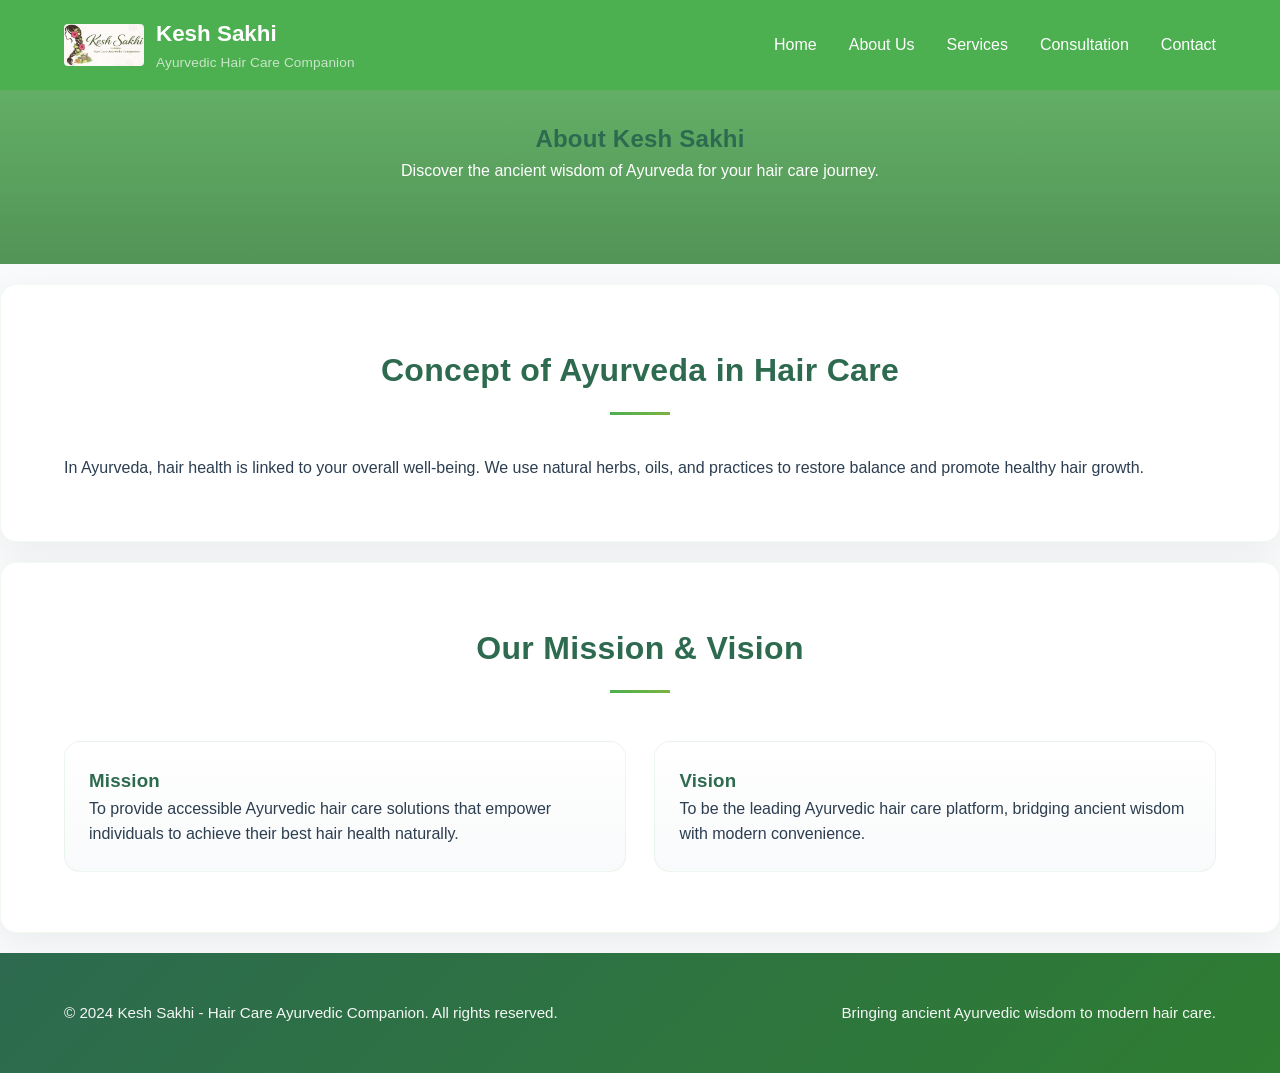
==== about.html @ c233fb0d "Initial commit" ====
<!DOCTYPE html>
<html lang="en">
<head>
    <meta charset="UTF-8">
    <meta name="viewport" content="width=device-width, initial-scale=1.0">
    <title>About Us - Kesh Sakhi</title>
    <link rel="stylesheet" href="css/styles.css">
</head>
<body>
    <header id="navbar"></header>

    <main>
        <section id="about-hero">
            <div class="container">
                <h1>About Kesh Sakhi</h1>
                <p>Discover the ancient wisdom of Ayurveda for your hair care journey.</p>
            </div>
        </section>

        <section id="ayurveda-concept">
            <div class="container">
                <h2>Concept of Ayurveda in Hair Care</h2>
                <p>In Ayurveda, hair health is linked to your overall well-being. We use natural herbs, oils, and practices to restore balance and promote healthy hair growth.</p>
            </div>
        </section>

        <section id="mission-vision">
            <div class="container">
                <h2>Our Mission & Vision</h2>
                <div class="mv-grid">
                    <div class="mv-item">
                        <h3>Mission</h3>
                        <p>To provide accessible Ayurvedic hair care solutions that empower individuals to achieve their best hair health naturally.</p>
                    </div>
                    <div class="mv-item">
                        <h3>Vision</h3>
                        <p>To be the leading Ayurvedic hair care platform, bridging ancient wisdom with modern convenience.</p>
                    </div>
                </div>
            </div>
        </section>
    </main>

    <footer id="footer"></footer>

    <script src="js/components/Navbar.js"></script>
    <script src="js/components/Footer.js"></script>
    <script src="js/pages/AboutPage.js"></script>
</body>
</html>
---- css/styles.css ----
/* Reset and Base Styles */
* {
    margin: 0;
    padding: 0;
    box-sizing: border-box;
}

body {
    font-family: 'Segoe UI', Tahoma, Geneva, Verdana, sans-serif;
    line-height: 1.6;
    color: #2c3e50;
    background-color: #f8fafb;
}

.container {
    max-width: 1200px;
    margin: 0 auto;
    padding: 0 24px;
}

h1, h2, h3 {
    color: #2d6a4f;
    font-weight: 600;
    letter-spacing: 0.01em;
}

h2 {
    font-size: 2rem;
    margin-bottom: 1.5rem;
    text-align: center;
    position: relative;
    padding-bottom: 1rem;
}

h2::after {
    content: '';
    display: block;
    width: 60px;
    height: 3px;
    background: linear-gradient(90deg, #4caf50, #7cb342);
    margin: 1rem auto 0;
}

a {
    text-decoration: none;
    color: #4caf50;
}

.cta-button {
    display: inline-block;
    background: linear-gradient(135deg, #66bb6a, #43a047);
    color: white;
    padding: 14px 32px;
    border-radius: 8px;
    transition: transform 0.3s ease, box-shadow 0.3s ease;
    font-weight: 600;
    letter-spacing: 0.03em;
    border: none;
    cursor: pointer;
    font-size: 1rem;
}

.cta-button.secondary {
    background: rgba(76, 175, 80, 0.1);
    color: #2d6a4f;
    border: 2px solid #4caf50;
}

.cta-button.secondary:hover {
    background: rgba(76, 175, 80, 0.2);
    box-shadow: 0 8px 20px rgba(76, 175, 80, 0.15);
}

/* Navbar */
.navbar {
    background-color: #4caf50;
    padding: 1rem 0;
    position: fixed;
    width: 100%;
    top: 0;
    z-index: 1000;
}

.navbar .container {
    display: flex;
    justify-content: space-between;
    align-items: center;
}

.brand {
    display: flex;
    align-items: center;
    gap: 12px;
}

.brand-logo {
    width: 80px;
    height: auto;
    object-fit: contain;
    display: block;
    border-radius: 4px;
    background-color: transparent;
    padding: 0;
}

.navbar .logo {
    color: white;
    font-size: 1.4rem;
    font-weight: bold;
}

.logo-tagline {
    color: #c8e6c9;
    font-size: 0.85rem;
    letter-spacing: 0.01em;
}

.navbar nav ul {
    display: flex;
    list-style: none;
}

.navbar nav ul li {
    margin-left: 2rem;
}

.navbar nav ul li a {
    color: white;
    transition: color 0.3s;
}

.navbar nav ul li a:hover {
    color: #c8e6c9;
}

/* Hero Sections */
#hero {
    background: url('../images/background.png');
    background-size: cover;
    background-position: center;
    color: white;
    padding: 120px 0 80px;
    text-align: center;
    position: relative;
}

#about-hero, #services-hero, #consultation-hero, #contact-hero {
    background: linear-gradient(rgba(76, 175, 80, 0.82), rgba(46, 125, 50, 0.82)), url('../images/hero-bg.jpg');
    background-size: cover;
    background-position: center;
    color: white;
    padding: 120px 0 80px;
    text-align: center;
    position: relative;
}

#hero::after {
    content: '';
    position: absolute;
    inset: 0;
    background: radial-gradient(circle at top center, rgba(255,255,255,0.12), transparent 45%);
    pointer-events: none;
}

.hero-content {
    position: relative;
    z-index: 1;
}

.hero-content h1 {
    font-size: clamp(2.4rem, 5vw, 3.6rem);
    margin-bottom: 1rem;
    letter-spacing: 0.03em;
}

.hero-content p {
    font-size: 1.2rem;
    margin-bottom: 1rem;
}

.hero-tagline {
    font-size: 1rem;
    max-width: 760px;
    margin: 0 auto 2rem;
    color: #e8f5e9;
    line-height: 1.8;
}

/* Sections */
section {
    padding: 60px 0;
}

#showcase {
    padding: 60px 0 40px;
}

#introduction, #benefits, #testimonials, #faq, #showcase, #ayurveda-concept, #mission-vision, #services-list, #contact-info, #contact-form {
    background-color: white;
    margin: 20px 0;
    border-radius: 16px;
    box-shadow: 0 10px 35px rgba(0, 0, 0, 0.06);
    border: 1px solid rgba(76, 175, 80, 0.08);
}

.showcase-grid,
.benefits-grid,
.testimonials-grid,
.mv-grid {
    display: grid;
    grid-template-columns: repeat(auto-fit, minmax(280px, 1fr));
    gap: 1.8rem;
    margin-top: 2rem;
}

.image-card,
.benefit-item,
.testimonial,
.mv-item,
.service-item {
    padding: 1.5rem;
    border: 1px solid rgba(76, 175, 80, 0.1);
    border-radius: 16px;
    transition: all 0.35s cubic-bezier(0.4, 0, 0.2, 1);
    background: linear-gradient(180deg, #ffffff 0%, #f9fafb 100%);
    overflow: hidden;
}

.image-card:hover,
.benefit-item:hover,
.testimonial:hover,
.mv-item:hover,
.service-item:hover {
    transform: translateY(-8px);
    box-shadow: 0 20px 40px rgba(76, 175, 80, 0.12);
    border-color: rgba(76, 175, 80, 0.2);
}

.service-image {
    width: 100%;
    height: 200px;
    object-fit: cover;
    border-radius: 12px;
    margin-bottom: 1rem;
    transition: transform 0.3s ease;
}

.service-item:hover .service-image {
    transform: scale(1.02);
}

.service-item ul {
    list-style: none;
    padding: 0;
    margin: 1rem 0 0 0;
}

.service-item li {
    padding: 0.25rem 0;
    color: #555;
    font-size: 0.9rem;
}

.service-item li:before {
    content: "✓";
    color: #4CAF50;
    font-weight: bold;
    margin-right: 0.5rem;
}

.image-card {
    overflow: hidden;
    border: none;
    display: flex;
    flex-direction: column;
    background: #ffffff;
}

.image-card img {
    width: 100%;
    height: 260px;
    object-fit: cover;
    transition: transform 0.7s ease, filter 0.35s ease;
    border-bottom: 1px solid rgba(0,0,0,0.08);
    display: block;
    background: linear-gradient(135deg, #e0f2e9 0%, #c8e6c9 100%);
}

.image-card:hover img {
    transform: scale(1.05);
    filter: brightness(1.08);
}

.card-copy {
    padding: 1.5rem;
    flex: 1;
    display: flex;
    flex-direction: column;
}

.card-copy h3 {
    margin-bottom: 0.8rem;
    color: #2d6a4f;
    font-size: 1.18rem;
    font-weight: 600;
    letter-spacing: 0.015em;
    line-height: 1.4;
}

.card-copy p {
    color: #555;
    line-height: 1.75;
    font-size: 0.95rem;
    flex-grow: 1;
}

.delay-1 {
    animation-delay: 0.15s;
}

.delay-2 {
    animation-delay: 0.3s;
}

.testimonial p {
    font-style: italic;
    margin-bottom: 1rem;
    color: #4a5568;
    font-size: 1rem;
}

cite {
    font-weight: 600;
    color: #2d6a4f;
    display: block;
    margin-top: 0.5rem;
}

/* Section specific styling */
#introduction {
    padding: 4rem 0;
}

#introduction .container {
    max-width: 900px;
}

#introduction h2 {
    margin-bottom: 1.5rem;
}

#introduction p {
    font-size: 1.05rem;
    color: #4a5568;
    line-height: 1.9;
    text-align: center;
}

#benefits {
    padding: 4rem 0;
}

.benefit-item h3 {
    color: #2d6a4f;
    font-weight: 600;
    margin-bottom: 0.8rem;
}

.benefit-item p {
    color: #666;
    line-height: 1.75;
}

#testimonials {
    padding: 4rem 0;
    background: linear-gradient(180deg, rgba(200,230,201,0.15) 0%, rgba(149,195,139,0.1) 100%);
}


.faq-item {
    margin-bottom: 1.5rem;
    padding: 1.5rem;
    border: 1px solid rgba(76, 175, 80, 0.12);
    border-radius: 12px;
    background: rgba(200, 230, 201, 0.25);
    transition: all 0.3s ease;
}

.faq-item:hover {
    border-color: rgba(76, 175, 80, 0.3);
    box-shadow: 0 4px 12px rgba(76, 175, 80, 0.08);
}

.faq-item h3 {
    font-size: 1.1rem;
    margin-bottom: 0.6rem;
}

.faq-item p {
    color: #555;
    line-height: 1.7;
}

.form-container {
    background-color: #f8fafb;
    padding: 2.5rem;
    border-radius: 16px;
    box-shadow: 0 10px 35px rgba(0, 0, 0, 0.06);
    border: 1px solid rgba(76, 175, 80, 0.08);
}

#consultation-form .container {
    max-width: 900px;
}

#contactForm {
    max-width: 600px;
    margin: 0 auto;
}

.form-group {
    margin-bottom: 1.5rem;
}

label {
    display: block;
    margin-bottom: 0.5rem;
    font-weight: bold;
}

input, textarea {
    width: 100%;
    padding: 12px 14px;
    border: 1.5px solid #e0e0e0;
    border-radius: 8px;
    font-size: 1rem;
    font-family: inherit;
    transition: all 0.3s ease;
    background-color: #f9fafb;
}

input:focus, textarea:focus {
    outline: none;
    border-color: #4caf50;
    box-shadow: 0 0 0 3px rgba(76, 175, 80, 0.1);
    background-color: white;
}

textarea {
    height: 150px;
    resize: vertical;
}

/* Testimonial Carousel */
.testimonial-carousel {
    position: relative;
    padding: 2rem 0;
}

.carousel-container {
    overflow: hidden;
    background: linear-gradient(135deg, rgba(76, 175, 80, 0.08), rgba(124, 179, 66, 0.08));
    border-radius: 16px;
    padding: 3rem 2rem;
}

.testimonials-wrapper {
    display: flex;
    transition: transform 0.6s cubic-bezier(0.4, 0, 0.2, 1);
}

.testimonial-slide {
    min-width: 100%;
    flex-shrink: 0;
    animation: slideInFade 0.7s ease-out forwards;
}

@keyframes slideInFade {
    from { opacity: 0; }
    to { opacity: 1; }
}

.testimonial-content {
    text-align: center;
    max-width: 700px;
    margin: 0 auto;
    padding: 2rem;
}

.testimonial-text {
    font-size: 1.15rem;
    color: #2c3e50;
    font-style: italic;
    line-height: 1.9;
    margin-bottom: 1.5rem;
    letter-spacing: 0.01em;
}

.testimonial-meta {
    display: flex;
    justify-content: center;
    align-items: center;
    gap: 1rem;
    flex-wrap: wrap;
}

.testimonial-meta cite {
    font-style: normal;
    color: #2d6a4f;
    font-size: 1.05rem;
    font-weight: 600;
}

.rating {
    color: #ffc107;
    font-size: 1rem;
    letter-spacing: 0.2em;
}

.carousel-button {
    position: absolute;
    top: 50%;
    transform: translateY(-50%);
    background: rgba(76, 175, 80, 0.85);
    color: white;
    border: none;
    width: 48px;
    height: 48px;
    border-radius: 50%;
    cursor: pointer;
    font-size: 1.5rem;
    display: flex;
    align-items: center;
    justify-content: center;
    transition: all 0.3s ease;
    z-index: 10;
}

.carousel-button:hover {
    background: rgba(76, 175, 80, 1);
    transform: translateY(-50%) scale(1.1);
    box-shadow: 0 8px 20px rgba(76, 175, 80, 0.3);
}

.carousel-button.prev {
    left: 10px;
}

.carousel-button.next {
    right: 10px;
}

.carousel-dots {
    display: flex;
    justify-content: center;
    gap: 8px;
    margin-top: 1.5rem;
    flex-wrap: wrap;
}

.dot {
    width: 12px;
    height: 12px;
    border-radius: 50%;
    background: rgba(76, 175, 80, 0.3);
    cursor: pointer;
    transition: all 0.3s ease;
    border: 2px solid rgba(76, 175, 80, 0.2);
}

.dot.active {
    background: #4caf50;
    transform: scale(1.3);
    border-color: #2d6a4f;
}

.dot:hover {
    background: rgba(76, 175, 80, 0.6);
}

.faq-list {
    display: flex;
    flex-direction: column;
    gap: 1rem;
}

.faq-item {
    border: 1px solid rgba(76, 175, 80, 0.15);
    border-radius: 12px;
    background: #ffffff;
    overflow: hidden;
    transition: all 0.3s ease;
}

.faq-item:hover {
    border-color: rgba(76, 175, 80, 0.3);
    box-shadow: 0 4px 16px rgba(76, 175, 80, 0.08);
}

.faq-question {
    width: 100%;
    padding: 1.5rem;
    background: linear-gradient(90deg, rgba(200, 230, 201, 0.3), rgba(76, 175, 80, 0.05));
    border: none;
    cursor: pointer;
    display: flex;
    justify-content: space-between;
    align-items: center;
    font-size: 1.05rem;
    font-weight: 600;
    color: #2d6a4f;
    transition: all 0.3s ease;
}

.faq-question:hover {
    background: linear-gradient(90deg, rgba(200, 230, 201, 0.5), rgba(76, 175, 80, 0.12));
}

.faq-question.active {
    background: linear-gradient(90deg, rgba(76, 175, 80, 0.15), rgba(124, 179, 66, 0.1));
    color: #2d6a4f;
}

.faq-icon {
    font-size: 1.4rem;
    transition: transform 0.3s ease;
    color: #4caf50;
    font-weight: 300;
}

.faq-question.active .faq-icon {
    transform: rotate(45deg);
}

.faq-answer {
    max-height: 0;
    overflow: hidden;
    transition: max-height 0.4s cubic-bezier(0.4, 0, 0.2, 1);
    background: rgba(248, 250, 251, 0.5);
}

.faq-answer.active {
    max-height: 500px;
}

.faq-answer p {
    padding: 1.5rem;
    color: #4a5568;
    line-height: 1.85;
    font-size: 0.98rem;
    margin: 0;
}

/* Footer */
.footer {
    background: linear-gradient(135deg, #2d6a4f 0%, #2e7d32 100%);
    color: white;
    padding: 3rem 0;
    text-align: center;
}

.footer .container {
    display: flex;
    justify-content: space-between;
    align-items: center;
    flex-wrap: wrap;
    gap: 1.5rem;
}

.footer p {
    margin: 0;
    font-size: 0.95rem;
    opacity: 0.95;
}

/* Animations */
@keyframes fadeIn {
    from { opacity: 0; transform: translateY(20px); }
    to { opacity: 1; transform: translateY(0); }
}

@keyframes fadeInUp {
    from { opacity: 0; transform: translateY(26px); }
    to { opacity: 1; transform: translateY(0); }
}

.fade-in {
    animation: fadeIn 0.6s ease-out;
}

.fade-in-up {
    opacity: 0;
    animation: fadeInUp 0.7s ease-out forwards;
}

/* Thank You Page */
#thank-you {
    padding: 120px 0;
    text-align: center;
    background: linear-gradient(135deg, rgba(76, 175, 80, 0.08), rgba(124, 179, 66, 0.08));
}

.thank-you-content {
    max-width: 600px;
    margin: 0 auto;
    padding: 3rem;
    background: white;
    border-radius: 16px;
    box-shadow: 0 10px 35px rgba(0, 0, 0, 0.06);
}

.thank-you-content h1 {
    color: #2d6a4f;
    margin-bottom: 1rem;
}

.thank-you-content p {
    color: #666;
    font-size: 1.1rem;
    line-height: 1.6;
    margin-bottom: 2rem;
}

.thank-you-actions {
    display: flex;
    gap: 1rem;
    justify-content: center;
    flex-wrap: wrap;
}
@media (max-width: 768px) {
    .navbar .container {
        flex-direction: column;
    }

    .navbar nav ul {
        margin-top: 1rem;
    }

    .navbar nav ul li {
        margin-left: 1rem;
    }

    .hero-content h1 {
        font-size: 2rem;
    }

    .benefits-grid, .testimonials-grid, .mv-grid {
        grid-template-columns: 1fr;
    }

    .footer .container {
        flex-direction: column;
        text-align: center;
    }
}
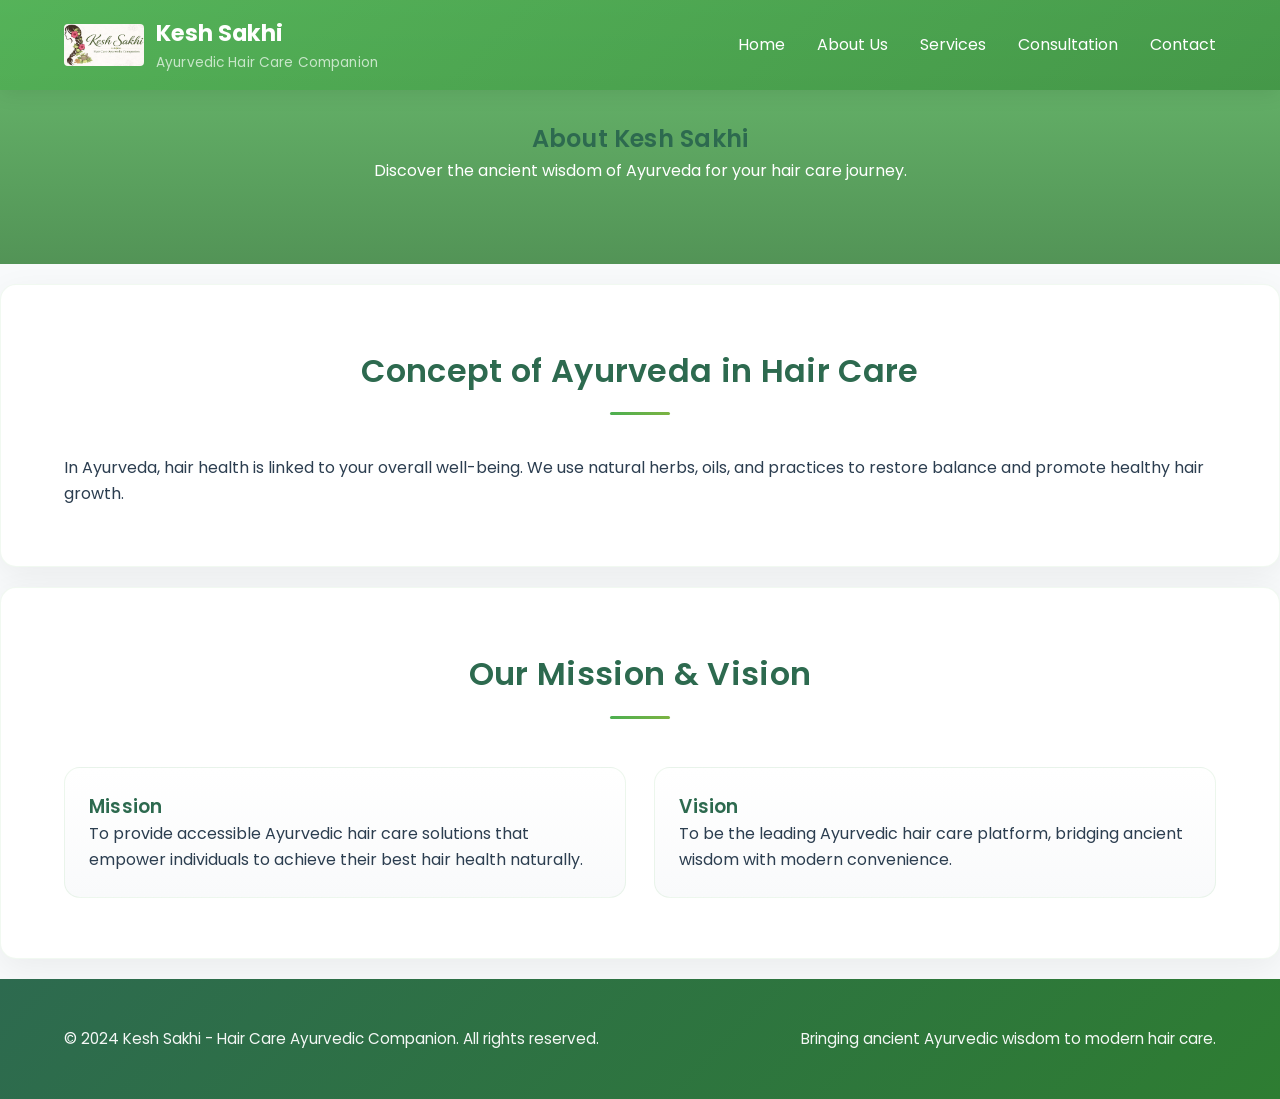
==== commit fadf4031: "Update project files" ====
--- a/about.html
+++ b/about.html
@@ -4,6 +4,7 @@
     <meta charset="UTF-8">
     <meta name="viewport" content="width=device-width, initial-scale=1.0">
     <title>About Us - Kesh Sakhi</title>
+    <link href="https://fonts.googleapis.com/css2?family=Poppins:wght@300;400;500;600;700&display=swap" rel="stylesheet">
     <link rel="stylesheet" href="css/styles.css">
 </head>
 <body>
--- a/css/styles.css
+++ b/css/styles.css
@@ -6,10 +6,11 @@
 }
 
 body {
-    font-family: 'Segoe UI', Tahoma, Geneva, Verdana, sans-serif;
+    font-family: 'Poppins', sans-serif;
     line-height: 1.6;
     color: #2c3e50;
     background-color: #f8fafb;
+    scroll-behavior: smooth;
 }
 
 .container {
@@ -30,6 +31,7 @@
     text-align: center;
     position: relative;
     padding-bottom: 1rem;
+    animation: fadeInUp 0.8s ease-out;
 }
 
 h2::after {
@@ -39,6 +41,7 @@
     height: 3px;
     background: linear-gradient(90deg, #4caf50, #7cb342);
     margin: 1rem auto 0;
+    border-radius: 2px;
 }
 
 a {
@@ -51,13 +54,36 @@
     background: linear-gradient(135deg, #66bb6a, #43a047);
     color: white;
     padding: 14px 32px;
-    border-radius: 8px;
-    transition: transform 0.3s ease, box-shadow 0.3s ease;
+    border-radius: 50px;
+    transition: all 0.3s ease;
     font-weight: 600;
     letter-spacing: 0.03em;
     border: none;
     cursor: pointer;
     font-size: 1rem;
+    box-shadow: 0 4px 15px rgba(76, 175, 80, 0.3);
+    position: relative;
+    overflow: hidden;
+}
+
+.cta-button::before {
+    content: '';
+    position: absolute;
+    top: 0;
+    left: -100%;
+    width: 100%;
+    height: 100%;
+    background: linear-gradient(90deg, transparent, rgba(255,255,255,0.2), transparent);
+    transition: left 0.5s;
+}
+
+.cta-button:hover::before {
+    left: 100%;
+}
+
+.cta-button:hover {
+    transform: translateY(-2px);
+    box-shadow: 0 8px 25px rgba(76, 175, 80, 0.4);
 }
 
 .cta-button.secondary {
@@ -73,12 +99,13 @@
 
 /* Navbar */
 .navbar {
-    background-color: #4caf50;
+    background: linear-gradient(135deg, rgba(76, 175, 80, 0.7), rgba(56, 142, 60, 0.7));
     padding: 1rem 0;
     position: fixed;
     width: 100%;
     top: 0;
     z-index: 1000;
+    box-shadow: 0 2px 20px rgba(0,0,0,0.1);
 }
 
 .navbar .container {
@@ -158,19 +185,23 @@
     content: '';
     position: absolute;
     inset: 0;
-    background: radial-gradient(circle at top center, rgba(255,255,255,0.12), transparent 45%);
+    background: radial-gradient(circle at top center, rgba(255,255,255,0.15), transparent 50%);
     pointer-events: none;
 }
 
 .hero-content {
     position: relative;
     z-index: 1;
+    animation: fadeIn 1s ease-out;
 }
 
 .hero-content h1 {
     font-size: clamp(2.4rem, 5vw, 3.6rem);
     margin-bottom: 1rem;
     letter-spacing: 0.03em;
+    color: #2d6a4f;
+    font-family: 'Courier New', monospace;
+    font-weight: 700;
 }
 
 .hero-content p {
@@ -184,6 +215,9 @@
     margin: 0 auto 2rem;
     color: #e8f5e9;
     line-height: 1.8;
+    font-family: 'Courier New', monospace;
+    font-style: italic;
+    font-weight: 600;
 }
 
 /* Sections */
@@ -449,6 +483,48 @@
 textarea {
     height: 150px;
     resize: vertical;
+}
+
+/* Form Messages */
+.form-message {
+    margin-top: 2rem;
+    padding: 2rem;
+    border-radius: 12px;
+    text-align: center;
+    animation: fadeInUp 0.5s ease-out;
+}
+
+.form-message.success {
+    background: linear-gradient(135deg, #e8f5e8, #f1f8e9);
+    border: 2px solid #4caf50;
+    color: #2e7d32;
+}
+
+.form-message.error {
+    background: linear-gradient(135deg, #ffebee, #fce4ec);
+    border: 2px solid #f44336;
+    color: #c62828;
+}
+
+.message-content h3 {
+    margin-bottom: 1rem;
+    font-size: 1.5rem;
+}
+
+.message-content p {
+    margin-bottom: 1.5rem;
+    font-size: 1.1rem;
+}
+
+@keyframes fadeInUp {
+    from {
+        opacity: 0;
+        transform: translateY(20px);
+    }
+    to {
+        opacity: 1;
+        transform: translateY(0);
+    }
 }
 
 /* Testimonial Carousel */
